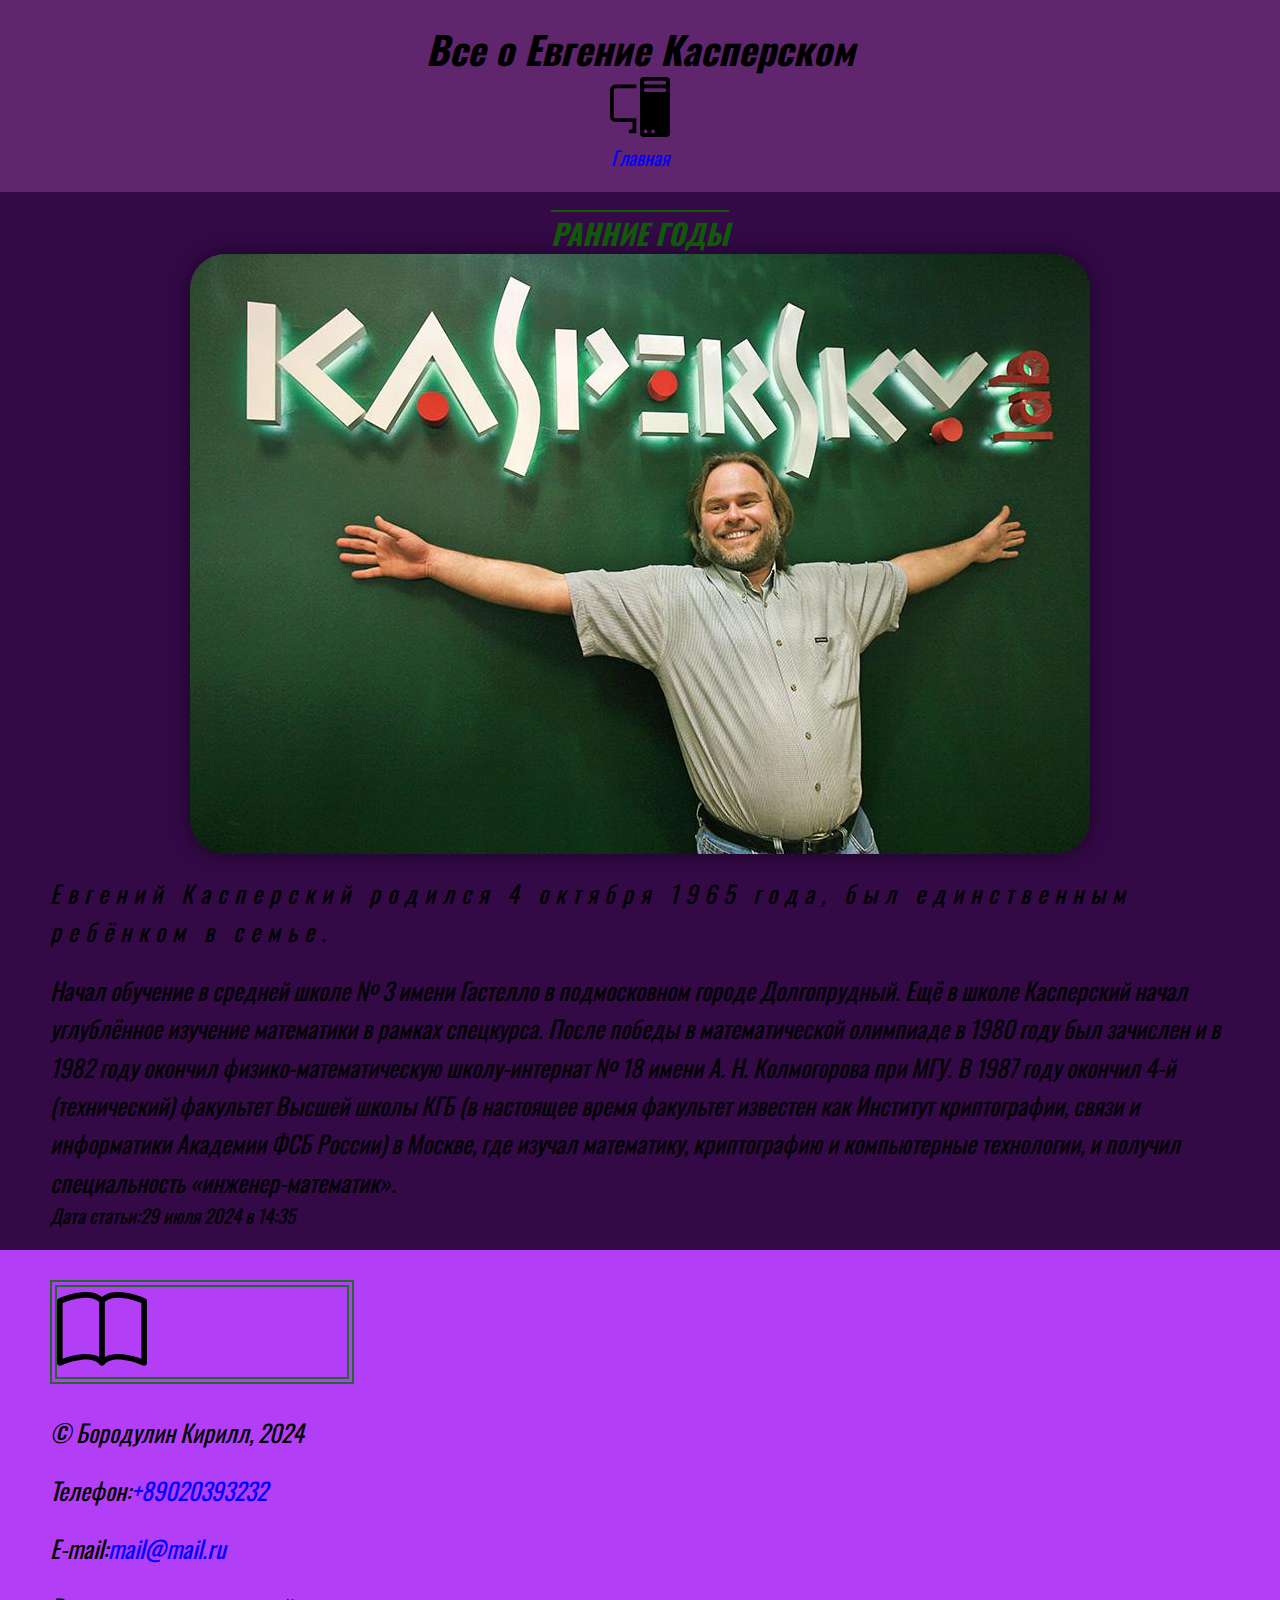
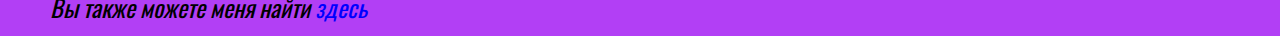
==== article1.html @ 315cad45 "Add files via upload" ====
<!DOCTYPE html>
<html lang="ru">
<head>
    <meta charset="UTF-8">
    <meta name="viewport" content="width=device-width, initial-scale=1.0">
    <title>Сайт</title>
    <link rel="preconnect" href="https://fonts.googleapis.com">
<link rel="preconnect" href="https://fonts.gstatic.com" crossorigin>
<link href="https://fonts.googleapis.com/css2?family=Oswald:wght@200..700&display=swap" rel="stylesheet">
    <link rel="stylesheet" href="css/style.css">
</head>
<body>
    <header>
        <h1> Все о Евгение Касперском</h1>
        <img src="img/pc-display.svg" alt="логоип" width="60px">
        <nav>
            <ul>
                <li>
                    <a href="index.html">
                          Главная
                    </a>
                </li>
                
            </ul>
        </nav>
    </header>
    <main>
        <section class="content">
            <h2>
                Ранние годы   </h2>
                <img class="mgh" src="img/3.jpeg">
                <p class="p2p">Евгений Касперский родился 4 октября 1965 года, был единственным ребёнком в семье.</p> <p>Начал обучение в средней школе № 3 имени Гастелло в подмосковном городе Долгопрудный. Ещё в школе Касперский начал углублённое изучение математики в рамках спецкурса. После победы в математической олимпиаде в 1980 году был зачислен и в 1982 году окончил физико-математическую школу-интернат № 18 имени А. Н. Колмогорова при МГУ.
                 В 1987 году окончил 4-й (технический) факультет Высшей школы КГБ (в настоящее время факультет известен как Институт криптографии, связи и информатики Академии ФСБ России) в Москве, где изучал математику, криптографию и компьютерные технологии, и получил специальность «инженер-математик».
                </p>   
                <time>Дата статьи:29 июля 2024 в 14:35</time>
         
        </section>
    </main>
    <footer>
        <P> <a href="https://ru.wikipedia.org/wiki/%D0%9A%D0%B0%D1%81%D0%BF%D0%B5%D1%80%D1%81%D0%BA%D0%B8%D0%B9,_%D0%95%D0%B2%D0%B3%D0%B5%D0%BD%D0%B8%D0%B9_%D0%92%D0%B0%D0%BB%D0%B5%D0%BD%D1%82%D0%B8%D0%BD%D0%BE%D0%B2%D0%B8%D1%87#:~:text=%D0%9A%D0%B0%D1%81%D0%BF%D0%B5%D1%80%D1%81%D0%BA%D0%B8%D0%B9%20%E2%80%94%20%D0%BE%D0%B4%D0%B8%D0%BD%20%D0%B8%D0%B7%20%D0%B2%D0%B5%D0%B4%D1%83%D1%89%D0%B8%D1%85%20%D0%BC%D0%B8%D1%80%D0%BE%D0%B2%D1%8B%D1%85,%D0%B2%20%D0%A0%D0%BE%D1%81%D1%81%D0%B8%D0%B8%20%D0%B8%20%D0%B7%D0%B0%20%D1%80%D1%83%D0%B1%D0%B5%D0%B6%D0%BE%D0%BC." target="_blank">
            <img class="book" src="img/book.svg" alt="логотип" width="90px"> </a>
        </P>
        <p>&copy; Бородулин Кирилл, 2024
            <p>Телефон:<a href="tel:+89020393232">+89020393232</a></p>    
            <p>E-mail:<a href="mailto:mail@mail.ru">mail@mail.ru</a></p>
            </p>
            <p>Вы также можете меня найти <a href="https://midis.ru/specialities/razrabotka-kompyuternykh-igr-i-prilozheniy-s-virtualnoy-i-dopolnennoy-realnostyu-vr-ar/" target="_blank">здесь</a></p>
    </footer>
   
    
</body>
</html>
---- css/style.css ----
* {
    margin: 0;
    padding: 0;
}
html {
    font-size: 1.2em;
    font-family: "Oswald", sans-serif;
}


body {
    background-color: rgb(51, 9, 70);
    font-style: italic;
}

header{
    background-color: rgb(95, 37, 109);
    text-align: center;
    padding: 20px 0;
}
footer{
    background-color: rgb(178, 63, 245);
    padding: 10px 50px;
}
.about {
    background-color: rgb(163, 89, 231);
    padding-left: 50px;
    padding-right: 50px;
    padding-bottom: 20px;
}
h2 {
    text-align: center;
    font-size: 1.5rem;
    color: rgb(18, 88, 9);
    text-transform: uppercase;
    text-decoration: overline;
}

p {
font-size: 1.25rem;
line-height: 2rem;
margin-top: 20px;
}

.avatar {
    display: block;
    margin: 0 auto;
}
.articles {
    padding: 20px 50px;
}

.content 
{
  padding: 20px 50px;
}
 
dd 
{
  margin-top: 7px;
}

dt 
{
 margin-top: 25px;
}

a:link
{
    color:blue;
text-decoration: none;
}
a:visited{
    color:blueviolet;
    }
a:focus{
 color:greenyellow;
}
a:hover{
color: orange;
text-decoration: underline;
}
.page-list li:nth-child(odd) /*even*/
{
 background-color: bisque;
}


/*h2::before {
    content: "new";
    font-size: 10px;
    margin-left: 10px;
    color:rgb(0, 0, 63)
}*/
.mgg
{
 border-radius: 35px;
 text-align: center;
}
.mgh
{
 box-shadow: 0 0 20px rgba(0,0,0,0.5);
 border-radius: 35px;
 display: block;
 margin:0 auto;
}
.book
{
 padding-right: 200px;
}

h1:link
{
    color:blue;
    text-decoration: none;
}
h1:focus
{
    color:aqua;
    border: 1px solid blue;
}
h1:hover
{
    color: orange;
    text-decoration: underline;
}

table {
    border-collapse: collapse;
    border: 4px solid black;
}

th, td {
    border: 4px solid black;
    font-size: 24px;
}

.Dangerous::after
{
    content: "Важно!";
    font-size: 20px;
    margin-left: 10px;
    color:rgb(128, 128, 214)
}

.p2p
{
 letter-spacing: 7px;
}

.colortext {
    color:red
}

.book {
    border: 7px double rgb(36, 105, 40);
    font-size: 24px;
}

.img222 {
    padding: 50px;
}
.about{
    font-family: serif;
    font-weight: 100;
    text-decoration-color: bisque;
}

.named {
    font-family: Arial, Helvetica, sans-serif;
    font-size: 24px;
    color:rgb(201, 255, 51)
}

tr:nth-child(odd) 
{
    background: #C9E3FE
}

th:first-child, td:first-child 
{
    background: #b353a3
}

tr:last-child{
    background: rgb(153, 48, 106);
}

.tt
{
   text-align: center;
   margin: auto;
   padding-left: 50px;
    padding-right: 50px;
    padding-bottom: 20px;
}

.otziv {
    text-align: center;
 background-color: #671a6e;

}

form {
    border: 8px solid rgb(27, 27, 27);
    background-color: rgb(220, 109, 253);
    margin-left: 750px;
    margin-right: 750px;
}

#contact-form input[type="email"] {
    height: 20px;
    width: 250px;
    padding: 5px;
    margin-left: 10px;
    border: white solid 1px;
    background-color:rgb(255, 255, 255);
}    

#contact-form input[type="date"] {
    height: 20px;
    width: 250px;
    padding: 5px;
    margin-left: 10px;
    border: white solid 1px;
    background-color:rgb(255, 255, 255);
}    

#contact-form input[type="tel"] {
    height: 20px;
    width: 250px;
    padding: 5px;
    margin-left: 10px;
    border: white solid 1px;
    background-color:rgb(255, 255, 255);
}   

#contact-form input[type="checkbox"] {
    height: 20px;
    width: 250px;
    padding: 5px;
    margin-left: 10px;
} 

.uuu {
    font-size: 18px;
}
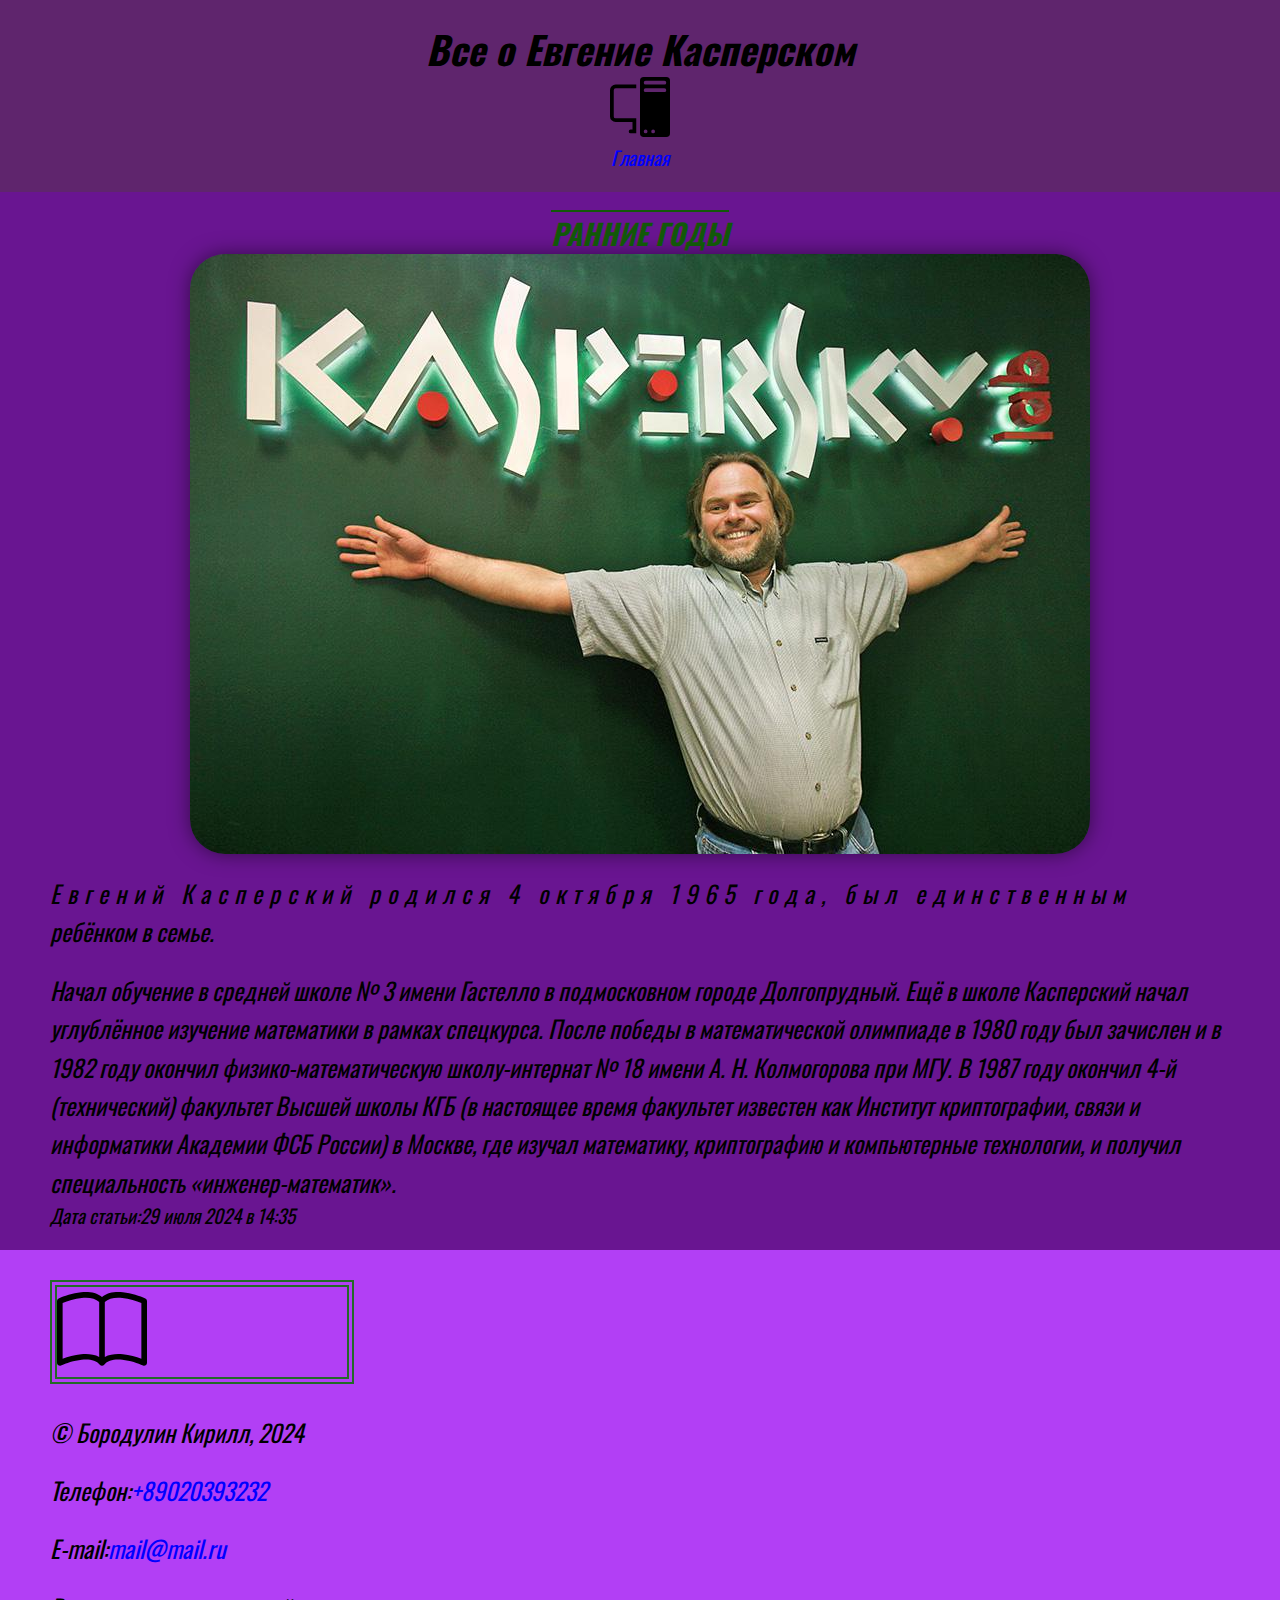
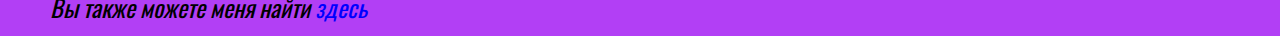
==== commit bee5d302: "Add files via upload" ====
--- a/article1.html
+++ b/article1.html
@@ -3,6 +3,19 @@
 <head>
     <meta charset="UTF-8">
     <meta name="viewport" content="width=device-width, initial-scale=1.0">
+    <meta name="description" content="краткое описание">
+    <meta name="keywords" content="разные, ключевые, слова">
+    <link rel="icon" type="image/ico" sizes="32x32" href="icons/favicon.ico">
+    <meta property="oq:title" content="Главная страница">
+    <meta property="oq:site name" content="Первый Сайт">
+    <meta property="oq:url" content="https://kirillborodulin.github.io/FirstSite/#otziv">
+    <meta property="oq:description" content="Сайт Все о Евгении Касперском">
+    <meta property="oq:image" content="https://www.favicon.by/collection">
+    <!-- Chrome, Firefox OS and Opera -->
+    <meta name="theme-color" content="#4285f4" />
+    <!-- Яндекс.Браузер -->
+    <meta name="viewport" content="ya-title=#000000,ya-dock=fade" />
+
     <title>Сайт</title>
     <link rel="preconnect" href="https://fonts.googleapis.com">
 <link rel="preconnect" href="https://fonts.gstatic.com" crossorigin>
--- a/css/style.css
+++ b/css/style.css
@@ -9,7 +9,7 @@
 
 
 body {
-    background-color: rgb(51, 9, 70);
+    background-color: rgb(105, 21, 145);
     font-style: italic;
 }
 
@@ -143,9 +143,10 @@
     color:rgb(128, 128, 214)
 }
 
-.p2p
+.p2p::first-line
 {
  letter-spacing: 7px;
+ text-indent: 20px;
 }
 
 .colortext {
@@ -204,8 +205,8 @@
 form {
     border: 8px solid rgb(27, 27, 27);
     background-color: rgb(220, 109, 253);
-    margin-left: 750px;
-    margin-right: 750px;
+    margin: 0 auto;
+    
 }
 
 #contact-form input[type="email"] {
@@ -244,4 +245,9 @@
 
 .uuu {
     font-size: 18px;
-}+}
+
+q:lang(en) {
+    font-size: 50px;
+    text-decoration: dashed;
+}
